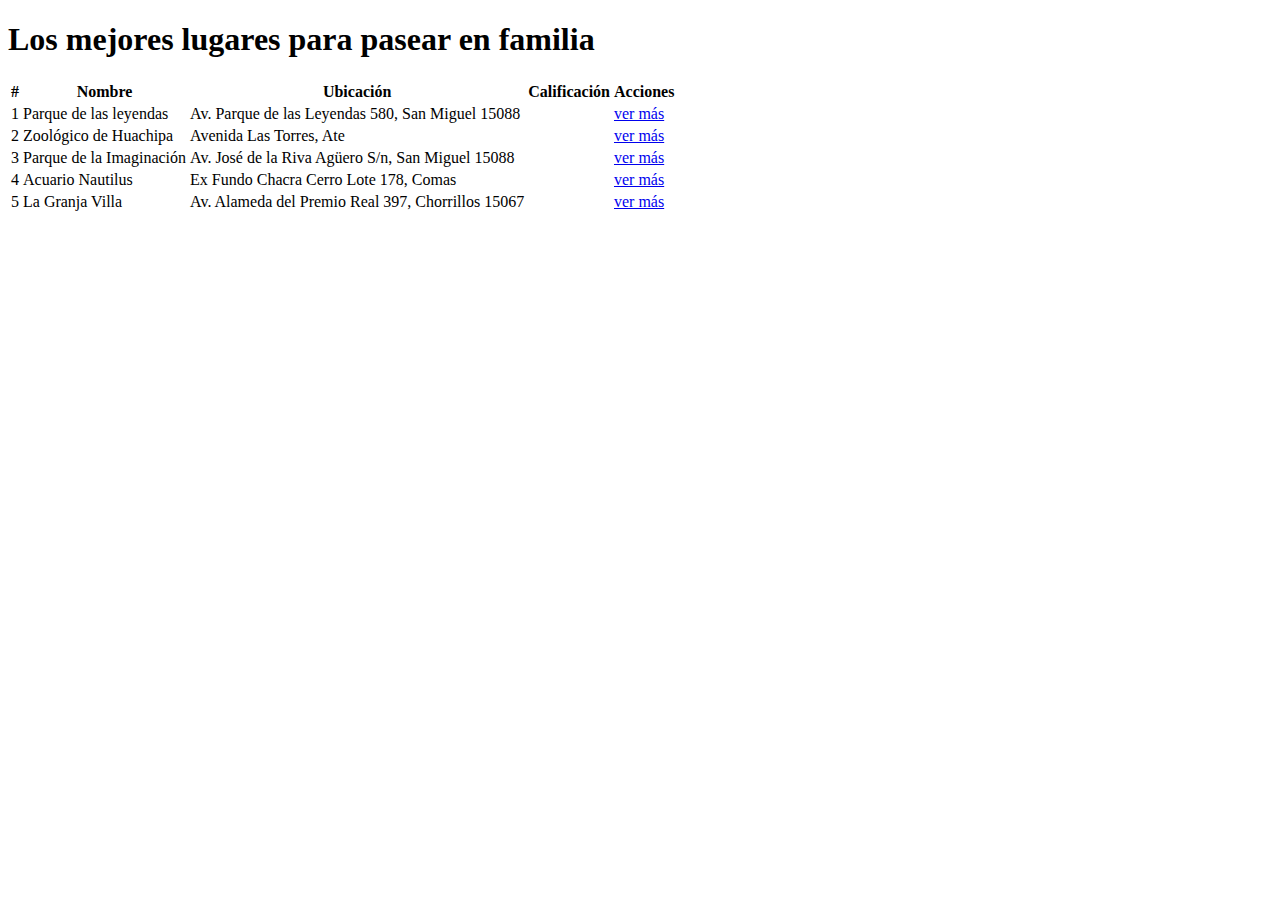
==== index.html @ b82a9aaa "Boletiness" ====
<!DOCTYPE html>
<html lang="en">
<head>
    <meta charset="UTF-8">
    <meta name="viewport" content="width=device-width, initial-scale=1.0">
    <title>Los mejores lugares para pasear en familia</title>
    <link rel="stylesheet" href="/CodigoFacilito/Boletines/assets/css/main.css">
    <link rel="stylesheet" href="https://necolas.github.io/normalize.css/8.0.1/normalize.css">
    <link rel= "stylesheet" href= "https://maxst.icons8.com/vue-static/landings/line-awesome/line-awesome/1.3.0/css/line-awesome.min.css" > 
    <link rel="preconnect" href="https://fonts.googleapis.com">
<link rel="preconnect" href="https://fonts.gstatic.com" crossorigin>
<link href="https://fonts.googleapis.com/css2?family=Hind+Siliguri:wght@300;400;500;600;700&family=Madimi+One&family=Ojuju:wght@200..800&family=Roboto+Slab:wght@100..900&display=swap" rel="stylesheet">
<link
    rel="stylesheet"
    href="https://cdnjs.cloudflare.com/ajax/libs/animate.css/4.1.1/animate.min.css"
/>
</head>
<body>
    <div class="container">
        <div class ="content animate__animated animate__fadeInDown">
            <header class="titulo">
                <h1 class="title">Los mejores lugares para pasear en familia</h1>
            </header>
            <table class="table">
                <thead>
                    <th>#</th>
                    <th>Nombre</th>
                    <th>Ubicación</th>
                    <th>Calificación</th>
                    <th>Acciones</th>
                </thead>
                <tbody>
                    <tr>
                        <td>1</td>
                        <td>Parque de las leyendas</td>
                        <td>Av. Parque de las Leyendas 580, San Miguel 15088</td>
                        <td>
                            <i class="las la-star"></i><i class="las la-star"></i><i class="las la-star"></i><i class="las la-star"></i><i class="las la-star"></i>
                        </td>
                        <td>
                            <a href="/CodigoFacilito/Boletines/atracciones/parqueLeyendas.html">ver más</a>
                        </td>
                    </tr>
                    <tr>
                        <td>2</td>
                        <td>Zoológico de Huachipa</td>
                        <td> Avenida Las Torres, Ate</td>
                        <td>
                            <i class="las la-star"></i><i class="las la-star"></i><i class="las la-star"></i><i class="las la-star"></i>
                            <i class="lar la-star"></i>
                        </td>
                        <td>
                            <a href="/CodigoFacilito/Boletines/atracciones/zoologicoDeHuachipa.html">ver más</a>
                        </td>
                    </tr>
                    <tr>
                        <td>3</td>
                        <td>Parque de la Imaginación</td>
                        <td>Av. José de la Riva Agüero S/n, San Miguel 15088</td>
                        <td>
                            <i class="las la-star"></i><i class="las la-star"></i><i class="las la-star"></i><i class="las la-star"></i><i class="lar la-star"></i>
                        </td>
                        <td><a href="/CodigoFacilito/Boletines/atracciones/parqueDeLaImaginacion.html">ver más</a></td>
                    </tr>
                    <tr>
                        <td>4</td>
                        <td>Acuario Nautilus</td>
                        <td> Ex Fundo Chacra Cerro Lote 178, Comas</td>
                        <td>
                            <i class="las la-star"></i><i class="las la-star"></i><i class="las la-star"></i><i class="lar la-star"></i><i class="lar la-star"></i>
                        </td>
                        <td><a href="/CodigoFacilito/Boletines/atracciones/acuarioNautilus.html">ver más</a></td>
                    </tr>
                    <tr>
                        <td>5</td>
                        <td>La Granja Villa</td>
                        <td>Av. Alameda del Premio Real 397, Chorrillos 15067</td>
                        <td>
                            <i class="las la-star"></i><i class="las la-star"></i><i class="las la-star"></i><i class="lar la-star"></i><i class="lar la-star"></i>
                        </td>
                        <td><a href="/CodigoFacilito/Boletines/atracciones/laGranjaVilla.html">ver más</a></td>
                    </tr>
                </tbody>
            </table>
        </div>
    </div>
    <script src="/CodigoFacilito/Boletines/javascript/main.js" type=""></script>
</body>
</html>
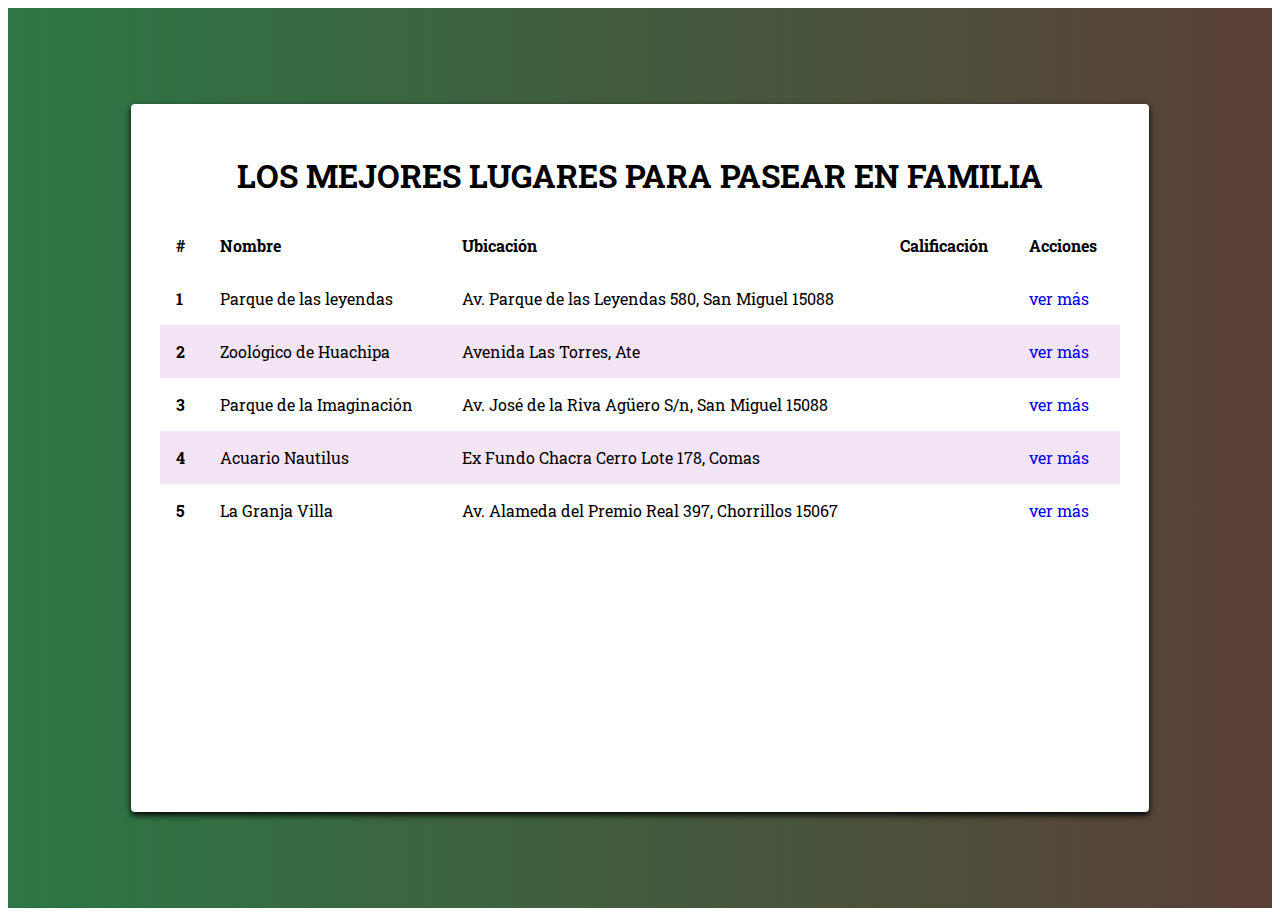
==== commit 9da9a1da: "Update index.html" ====
--- a/index.html
+++ b/index.html
@@ -4,7 +4,7 @@
     <meta charset="UTF-8">
     <meta name="viewport" content="width=device-width, initial-scale=1.0">
     <title>Los mejores lugares para pasear en familia</title>
-    <link rel="stylesheet" href="/CodigoFacilito/Boletines/assets/css/main.css">
+    <link rel="stylesheet" href="assets/css/main.css">
     <link rel="stylesheet" href="https://necolas.github.io/normalize.css/8.0.1/normalize.css">
     <link rel= "stylesheet" href= "https://maxst.icons8.com/vue-static/landings/line-awesome/line-awesome/1.3.0/css/line-awesome.min.css" > 
     <link rel="preconnect" href="https://fonts.googleapis.com">
@@ -86,4 +86,4 @@
     </div>
     <script src="/CodigoFacilito/Boletines/javascript/main.js" type=""></script>
 </body>
-</html>+</html>
--- a/assets/css/main.css
+++ b/assets/css/main.css
@@ -0,0 +1,162 @@
+/*074F57 Azul*/
+/*D0F4EA Celeste*/
+/*E8FCC2 Beige*/
+/*B1CC74 Verde*/
+/*817E9F Lila*/
+
+html{
+    font-family: Roboto Slab, sans-serif;
+}
+a{
+    text-decoration: none;
+}
+
+img{
+    max-width: 100%;
+}
+
+.title{
+    text-transform: uppercase;
+    text-align: center;
+}
+
+.container{
+   /* background: #36D1DC; 
+    background: -webkit-linear-gradient(to right, #5B86E5, #36D1DC);  
+    background: linear-gradient(to right, #5B86E5, #36D1DC); */
+    background: #5A3F37;  /* fallback for old browsers */
+    background: -webkit-linear-gradient(to right, #2C7744, #5A3F37);  /* Chrome 10-25, Safari 5.1-6 */
+    background: linear-gradient(to right, #2C7744, #5A3F37); /* W3C, IE 10+/ Edge, Firefox 16+, Chrome 26+, Opera 12+, Safari 7+ */
+    height: 100vh;
+    display: flex;
+    align-items: center;
+    justify-content: center;
+}
+
+.content{
+    max-width: 960px;
+    max-height: 650px;
+    width: 100%;
+    height: 80vh;
+    background-color: #fff;
+    box-shadow: 0 3px 6px #000;
+    border-radius: 4px;
+    position: relative;
+    overflow: scroll;
+}
+
+.content{
+    padding:1em;
+}
+    td{
+        display: block;
+        width: 100%;
+    }
+    td:nth-of-type(1){
+        font-size: 1.5em;
+        font-weight: bold;
+
+    }
+    th{
+        display: none;
+    }
+
+
+.actions{
+    position: absolute;
+    top: 1em;
+    right: 1em;
+}
+
+.close{
+    height: 40px;
+    width: 40px;
+    color: white;
+    border-radius: 50%;
+    background-color: #074F57;
+    display: inline-block;
+    font-weight: 300;
+    cursor: pointer;
+    display: flex;
+    align-items: center;
+    justify-content: center;
+}
+
+.paragraph{
+    line-height: 2em;
+    font-weight: 300;
+
+}
+.table{
+    width: 100%;
+    border-spacing: 0;
+}
+
+.table td, .table th{
+    padding: 1em;
+    text-align: left;
+}
+.table tr:nth-child(even){
+    background-color: #f3e5f5;}
+
+.la-star{
+    color: #ffc400;
+}
+
+.title-item{
+    /*border-bottom-style: solid;
+    border-width: 3px;
+    border-color: #D0F4EA;*/
+    border-bottom: solid 2px #2C7744;
+    padding-bottom: 1em;
+}
+.address{
+    font-weight: bold;
+    color: #074F57;
+    font-size: 1.2em;
+    margin-top: 2em;
+    display: inline-block;
+}
+/*
+.titulo{
+    display: flex;
+    justify-content: center;
+}*/
+
+.position{
+    background-color: #2C7744;
+    color: white;
+    padding: 0.5em;
+    border-radius: 4px;
+    margin-right: 0.5em;
+}
+a:hover{
+    opacity: 0.8;
+}
+.main-image{
+    float: left;
+    margin-right: 1em;
+    height: 250px;
+}
+
+@media(min-height:750px){
+    .content{
+        height: 700px;
+    }
+}
+
+@media(min-width:900px){
+    th{
+    display: table-cell;
+    }
+    td{
+    width: auto;
+    display: table-cell;
+    }
+    td:nth-of-type(1){
+        font-size: 1em;
+    }
+    .content{
+        padding: 1.8em;
+    }
+}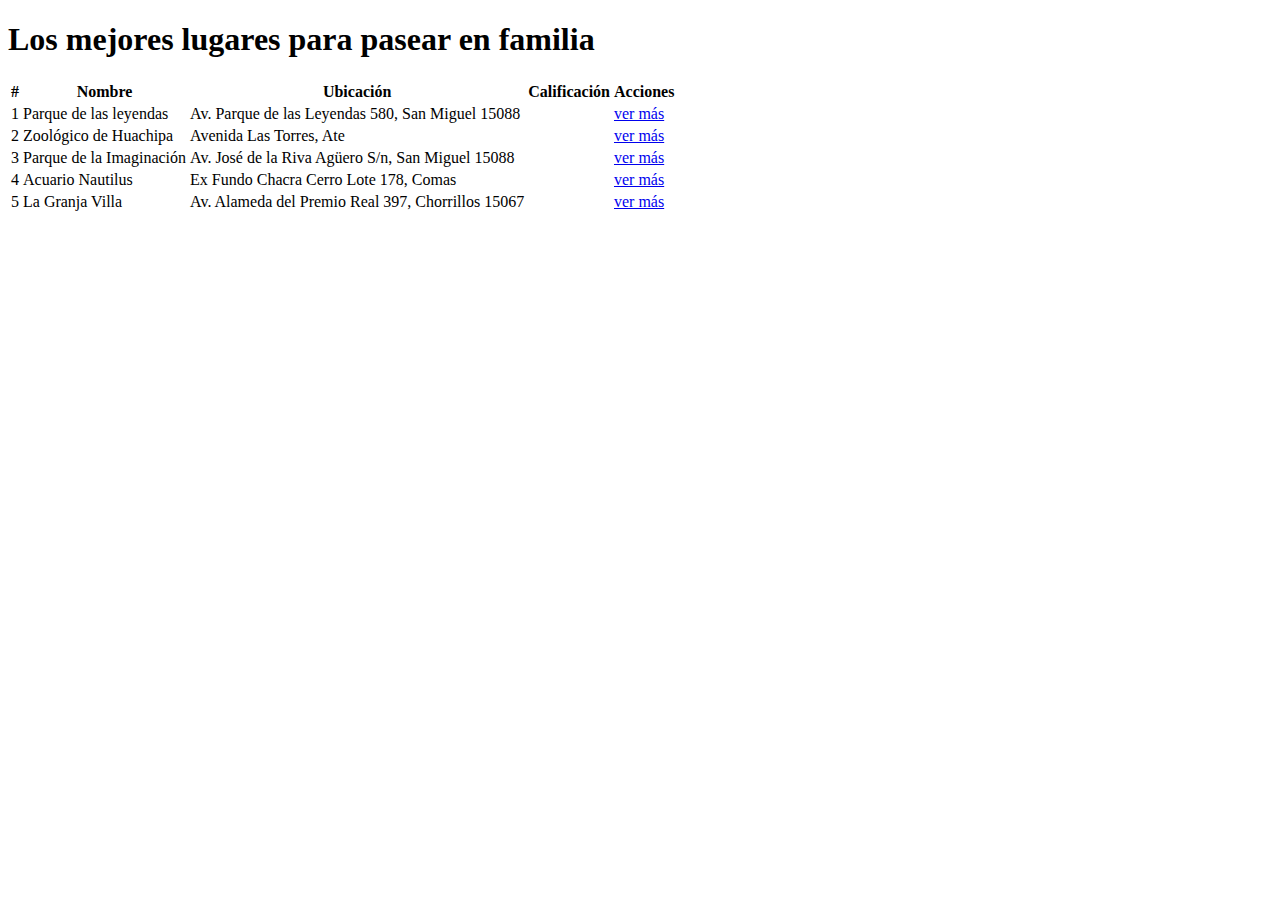
==== commit e887b67a: "Update index.html" ====
--- a/index.html
+++ b/index.html
@@ -4,7 +4,7 @@
     <meta charset="UTF-8">
     <meta name="viewport" content="width=device-width, initial-scale=1.0">
     <title>Los mejores lugares para pasear en familia</title>
-    <link rel="stylesheet" href="assets/css/main.css">
+    <link rel="stylesheet" href="./main.css">
     <link rel="stylesheet" href="https://necolas.github.io/normalize.css/8.0.1/normalize.css">
     <link rel= "stylesheet" href= "https://maxst.icons8.com/vue-static/landings/line-awesome/line-awesome/1.3.0/css/line-awesome.min.css" > 
     <link rel="preconnect" href="https://fonts.googleapis.com">
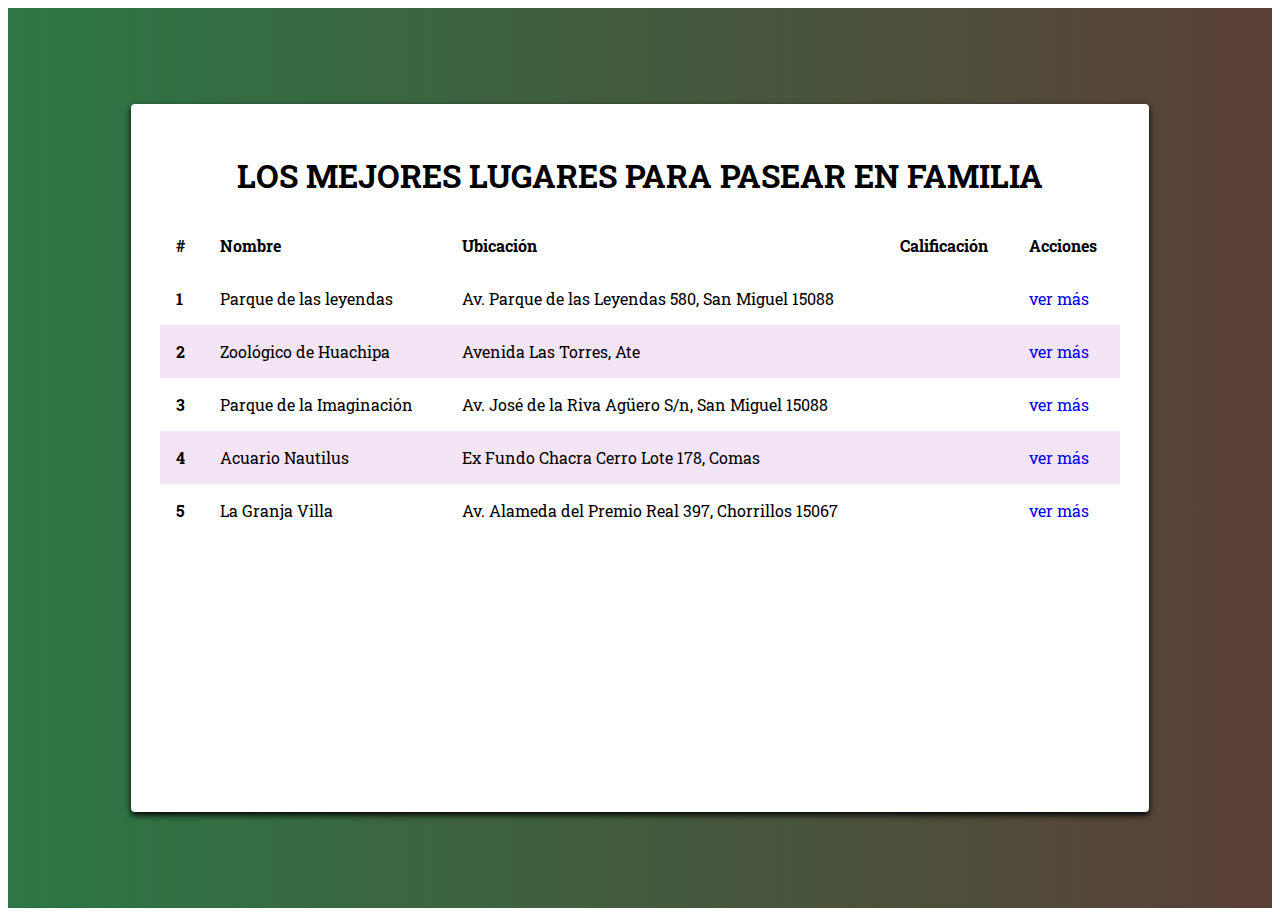
==== commit 1eae6c4a: "Update index.html" ====
--- a/index.html
+++ b/index.html
@@ -4,7 +4,7 @@
     <meta charset="UTF-8">
     <meta name="viewport" content="width=device-width, initial-scale=1.0">
     <title>Los mejores lugares para pasear en familia</title>
-    <link rel="stylesheet" href="./main.css">
+    <link rel="stylesheet" href="./assets/css/main.css">
     <link rel="stylesheet" href="https://necolas.github.io/normalize.css/8.0.1/normalize.css">
     <link rel= "stylesheet" href= "https://maxst.icons8.com/vue-static/landings/line-awesome/line-awesome/1.3.0/css/line-awesome.min.css" > 
     <link rel="preconnect" href="https://fonts.googleapis.com">
--- a/assets/css/main.css
+++ b/assets/css/main.css
@@ -0,0 +1,162 @@
+/*074F57 Azul*/
+/*D0F4EA Celeste*/
+/*E8FCC2 Beige*/
+/*B1CC74 Verde*/
+/*817E9F Lila*/
+
+html{
+    font-family: Roboto Slab, sans-serif;
+}
+a{
+    text-decoration: none;
+}
+
+img{
+    max-width: 100%;
+}
+
+.title{
+    text-transform: uppercase;
+    text-align: center;
+}
+
+.container{
+   /* background: #36D1DC; 
+    background: -webkit-linear-gradient(to right, #5B86E5, #36D1DC);  
+    background: linear-gradient(to right, #5B86E5, #36D1DC); */
+    background: #5A3F37;  /* fallback for old browsers */
+    background: -webkit-linear-gradient(to right, #2C7744, #5A3F37);  /* Chrome 10-25, Safari 5.1-6 */
+    background: linear-gradient(to right, #2C7744, #5A3F37); /* W3C, IE 10+/ Edge, Firefox 16+, Chrome 26+, Opera 12+, Safari 7+ */
+    height: 100vh;
+    display: flex;
+    align-items: center;
+    justify-content: center;
+}
+
+.content{
+    max-width: 960px;
+    max-height: 650px;
+    width: 100%;
+    height: 80vh;
+    background-color: #fff;
+    box-shadow: 0 3px 6px #000;
+    border-radius: 4px;
+    position: relative;
+    overflow: scroll;
+}
+
+.content{
+    padding:1em;
+}
+    td{
+        display: block;
+        width: 100%;
+    }
+    td:nth-of-type(1){
+        font-size: 1.5em;
+        font-weight: bold;
+
+    }
+    th{
+        display: none;
+    }
+
+
+.actions{
+    position: absolute;
+    top: 1em;
+    right: 1em;
+}
+
+.close{
+    height: 40px;
+    width: 40px;
+    color: white;
+    border-radius: 50%;
+    background-color: #074F57;
+    display: inline-block;
+    font-weight: 300;
+    cursor: pointer;
+    display: flex;
+    align-items: center;
+    justify-content: center;
+}
+
+.paragraph{
+    line-height: 2em;
+    font-weight: 300;
+
+}
+.table{
+    width: 100%;
+    border-spacing: 0;
+}
+
+.table td, .table th{
+    padding: 1em;
+    text-align: left;
+}
+.table tr:nth-child(even){
+    background-color: #f3e5f5;}
+
+.la-star{
+    color: #ffc400;
+}
+
+.title-item{
+    /*border-bottom-style: solid;
+    border-width: 3px;
+    border-color: #D0F4EA;*/
+    border-bottom: solid 2px #2C7744;
+    padding-bottom: 1em;
+}
+.address{
+    font-weight: bold;
+    color: #074F57;
+    font-size: 1.2em;
+    margin-top: 2em;
+    display: inline-block;
+}
+/*
+.titulo{
+    display: flex;
+    justify-content: center;
+}*/
+
+.position{
+    background-color: #2C7744;
+    color: white;
+    padding: 0.5em;
+    border-radius: 4px;
+    margin-right: 0.5em;
+}
+a:hover{
+    opacity: 0.8;
+}
+.main-image{
+    float: left;
+    margin-right: 1em;
+    height: 250px;
+}
+
+@media(min-height:750px){
+    .content{
+        height: 700px;
+    }
+}
+
+@media(min-width:900px){
+    th{
+    display: table-cell;
+    }
+    td{
+    width: auto;
+    display: table-cell;
+    }
+    td:nth-of-type(1){
+        font-size: 1em;
+    }
+    .content{
+        padding: 1.8em;
+    }
+}